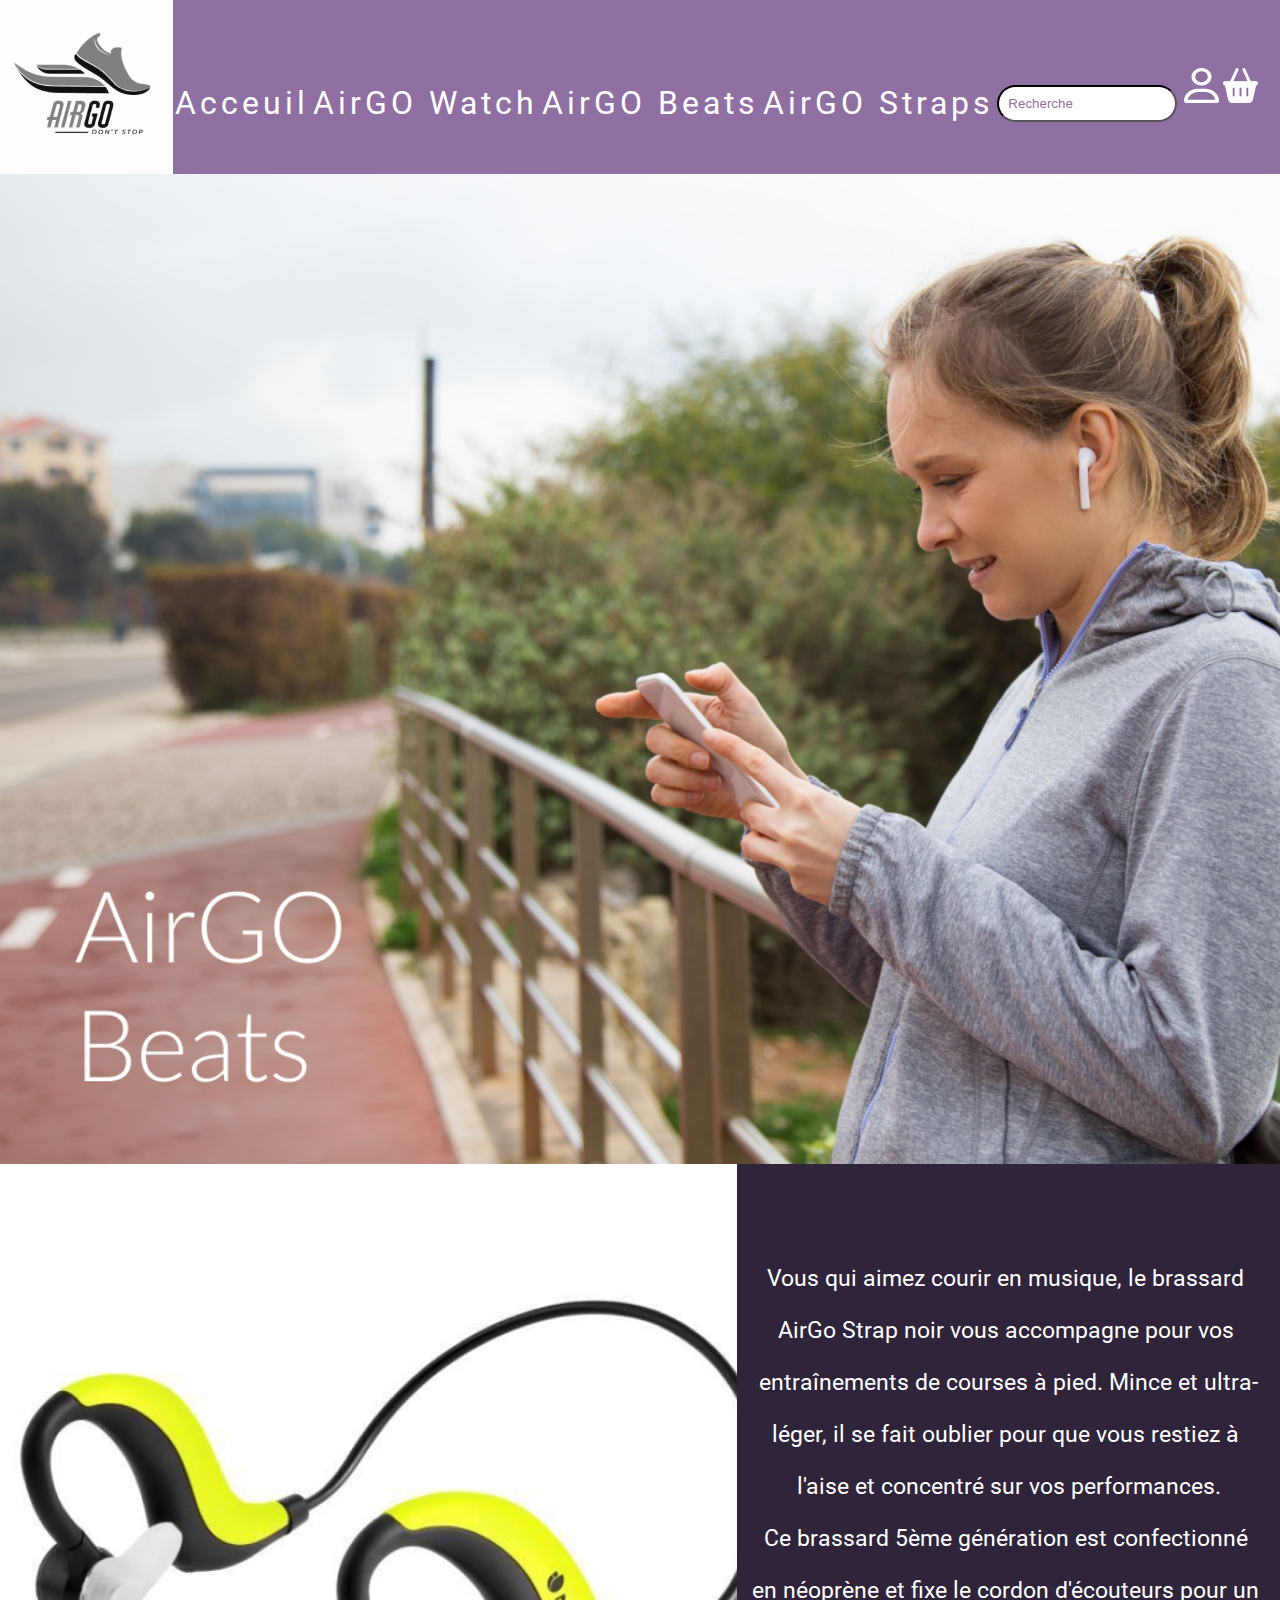
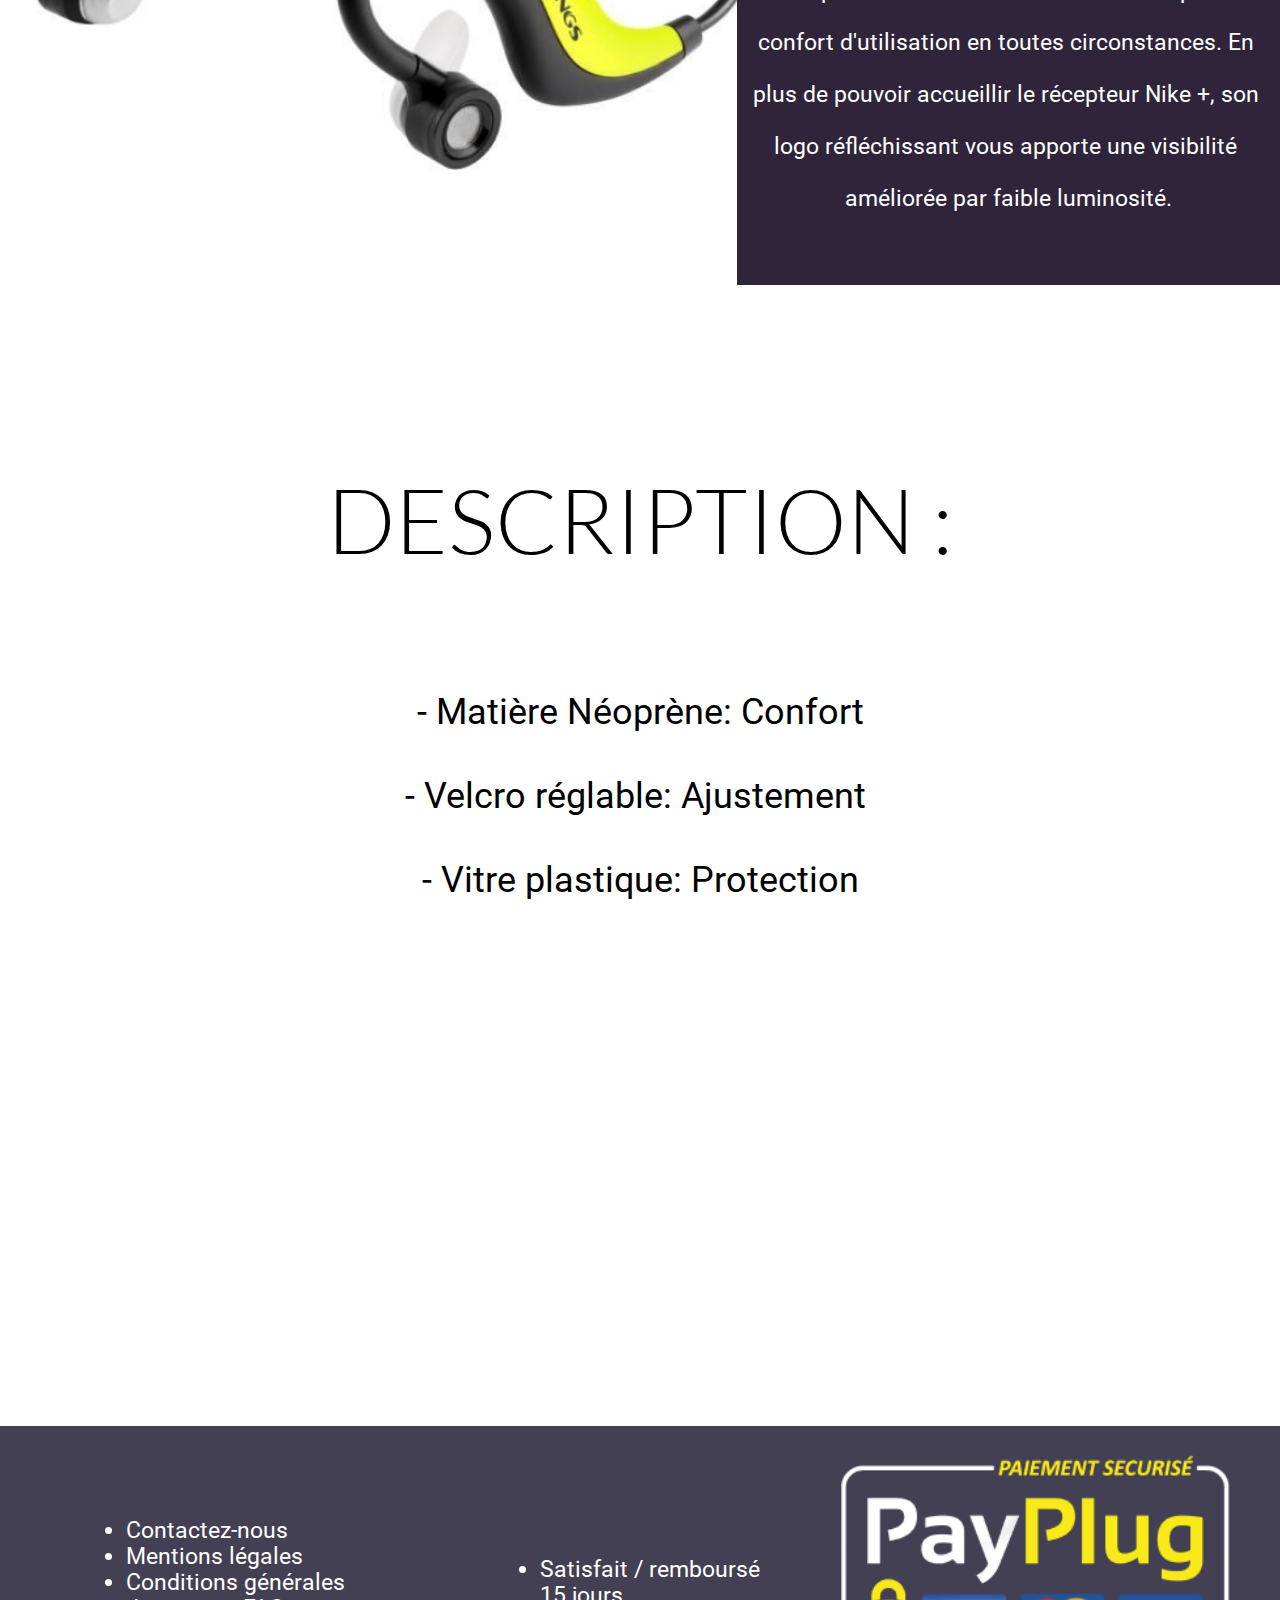
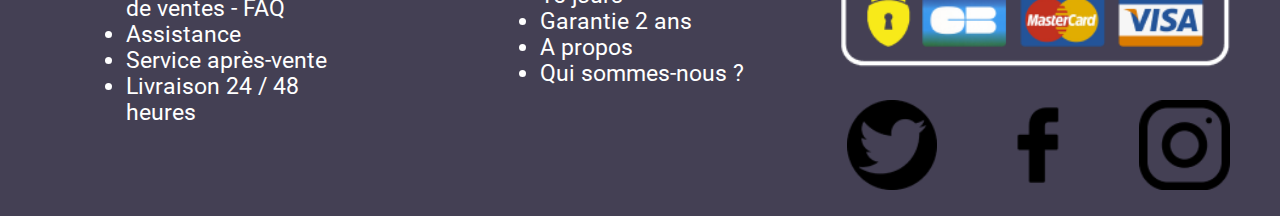
==== static/page/airGoBeats.html @ e10c3650 "Page AirGO Beats terminé et airGo Watch il manque le responsive" ====
<!DOCTYPE html>
<html lang="en">
<head>
    <meta charset="UTF-8">
    <meta http-equiv="X-UA-Compatible" content="IE=edge">
    <meta name="viewport" content="width=device-width, initial-scale=1.0">
    <link rel="stylesheet" href="../page/css/airGoBeats.css">
    <title>AirGO Beats</title>
</head>
<body>
     <!--START HEADER-->
     <header>
        <div id="contheader-nav">
            <div id="div-logo">
                <img src="../image/Logo.png" alt="Logo AirGo Run">
            </div>

            <nav id="nav_header">
                <ul id="ul_navheader">
                    <a href="#" class="li-header">
                        <li class="btn-plain">Acceuil</li>
                    </a>
                    <a href="#" class="li-header">
                        <li class="btn-plain">AirGO Watch</li>
                    </a>
                    <a href="#" class="li-header">
                        <li class="btn-plain">AirGO Beats</li>
                    </a>
                    <a href="#" class="li-header">
                        <li class="btn-plain">AirGO Straps</li>
                    </a>
                    <input id="search" type="search" placeholder="Recherche">
                </ul>

            </nav>

            <div id="iconeheader">
                <div id="icn-user">
                    <a href="#"><img src="../image/icone.user.png" alt="icone utilisateur"></a>
                </div>
                <div id="icn-panier">
                    <a href="#"><img src="../image/icone.panier.png" alt="icone panier"></a>
                </div>
            </div>
        </div>
        <div id="img-header">
            <h1>
<!-- <pre id="pre-h1">AirGO 
WATCH</pre> -->
            </h1>
        </div>
    </header>

<!--END HEADER-->

<!-- Start première section -->
<section id="secta">
    <div id="lefta">
<img id="casque" src="../image/airgobeats.casque.png" alt="image de casque">
    </div>
    <div id="righta">
<pre id="preA">



Vous qui aimez courir en musique, le brassard 

AirGo Strap noir vous accompagne pour vos 

entraînements de courses à pied. Mince et ultra-

léger, il se fait oublier pour que vous restiez à 

l'aise et concentré sur vos performances.

Ce brassard 5ème génération est confectionné 

en néoprène et fixe le cordon d'écouteurs pour un 

confort d'utilisation en toutes circonstances. En 

plus de pouvoir accueillir le récepteur Nike +, son 

logo réfléchissant vous apporte une visibilité 

améliorée par faible luminosité.


</pre>
    </div>
</section>
<!--END première section -->


<!-- start section description -->

<section id="sectb">
    <div id="div-sectb">
        <h2 id="h2-sectb">
            DESCRIPTION :
        </h2>
        <pre id="pre-sectb">

- Matière Néoprène: Confort

- Velcro réglable: Ajustement 

- Vitre plastique: Protection




        </pre>
    </div>
</section>

<!--END section description-->

        <!--START FOOTER-->


        <footer id="footer_home">
            <div class="renseig">
               <ul class="ulfooter">
                   <a href="#" class="a_footer"><li>Contactez-nous</li></a>
                   <a href="#" class="a_footer"><li>Mentions légales</li></a>
                   <a href="#" class="a_footer"><li>Conditions générales de ventes - FAQ</li></a>
                   <a href="#" class="a_footer"><li>Assistance</li></a>
                   <a href="#" class="a_footer"><li>Service après-vente</li></a>
                   <a href="#" class="a_footer"><li>Livraison 24 / 48 heures</li></a>
               </ul>
            </div>
            <div class="renseig">
             <ul class="ulfooter">
               <a href="#" class="a_footer"><li>Satisfait / remboursé 15 jours</li></a>
               <a href="#" class="a_footer"><li>Garantie 2 ans</li></a>
               <a href="#" class="a_footer"><li>A propos</li></a>
               <a href="#" class="a_footer"><li>Qui sommes-nous ?</li></a>
             </ul>
            </div>
            <div id="logo">
               <img id="size_pay" src="../image/payplug.png" alt="image paiment de sécurité">
              <div id="icone_footer">
   <img class="icone-footer" src="../image/twitter.png" alt="logo twitter">
   <img class="icone-footer" src="../image/facebook.png" alt="logo facebook">
   <img class="icone-footer" src="../image/instagram.png" alt="logo instagram">
              </div>
            </div>
       </footer>
       
       <!--END FOOTER-->
</body>
</html>
---- static/page/css/airGoBeats.css ----
@font-face {
    font-family: "roboto";
    src: url("../../font/Roboto/Roboto-Regular.ttf")format(truetype);
}

@font-face {
    font-family: "lato";
    src: url("../../font/Lato/Lato-Light.ttf")format(truetype);
}
html{
    --res: calc(0.01 * 10vmin)
}
body{
    margin:0;
}

/* START HEADER */

#contheader-nav{
    background-color: #9070A3;
    display: flex;
    justify-content: space-around;
    width: 100%;
}
#nav_header{
    width: 100%;
}

#ul_navheader{
    display: flex;
    justify-content: space-around;
    height: 100%;
    align-items: center;
    width: 100%;
    padding-left: 0;
}
.li-header{
    font-size: calc(36 * var(--res));
    font-family: "roboto";
    text-decoration: none;
    list-style: none;
    color: #ffff;
    letter-spacing: 4px;
}
#div-logo{
    display: flex;
    justify-content: start;

}
#iconeheader{
    width: 10%;
    display: flex;
    align-items: center; 
}
#icn-user{
    margin:calc(5 * var(--res))
}
#search{
    border-radius: 2.5rem;
    border-color: #000;
    padding: calc(10 * var(--res));
    width: calc(200 * var(--res));
}
input::placeholder{
    color: #9070A3;
}

.btn-plain:hover{
border-bottom-style: solid;
border-color: #fff;
}

#img-header{
    background-image: url(../../image/header.casque.png);
    background-repeat: no-repeat;
    background-size: cover;
    height: calc(1100 * var(--res));
    display: flex;
    justify-content: start;
    align-items: end;
}
h1{
    margin:0;
}
#pre-h1{
    font-family: "lato";
    font-size: calc(80 * var(--res));
    color: #fff;
    margin-left: calc(50 * var(--res));
    font-weight: lighter;
}
/* END HEADER */
#lefta{
    width: 100%;
}
#righta{
    background-color: #2F243A;
    color: #fff;
    font-family: "roboto";
    text-align: center;
    font-size: calc(35* var(--res));
    width: 100%;

}
#secta{
    display: flex;
}
#preA{
    color: #fff;
    font-family: "roboto";
    text-align: center;
    font-size: calc(25* var(--res));

}
#casque{
    height: 100%;
}


/*Start section B*/

#h2-sectb{
    font-family: "lato";
    font-size: calc(100*var(--res));
    font-weight: lighter;
}
#pre-sectb{
    font-family: "roboto";
    font-size: calc(40*var(--res));
    margin: 0;
}
#sectb{
    text-align: center;
    margin-top: calc(200*var(--res));
}
#div-sectb{
    width: 100%;
}

/*End section B*/
/*
Start footer
*/
#footer_home{
    display: flex;
    background-color:#444054 ;
    width: 100%;
    margin-top: calc(350 * var(--res));

}
.ulfooter{
    margin: 0;
    display: block;
    padding: calc(50* var(--res));
    margin-left: calc(90 * var(--res));
}
.renseig{
width: 100%;
display: flex;
align-items: center;
}
.a_footer{
    color: #fff;
    font-family: "roboto";
    font-size: calc(25 * var(--res));
    text-decoration: none;
}
#logo{
    width: 100%;
text-align: right;
}
.icone-footer{
    height: calc(100* var(--res));
    margin-right: calc(55 * var(--res));
    margin-top: calc(25 * var(--res));
    margin-bottom: calc(25 * var(--res));
}
#size_pay{
    height: calc(250 * var(--res));
    margin-top: calc(25 * var(--res));
    margin-right: calc(40 * var(--res));
}
/* end footer*/
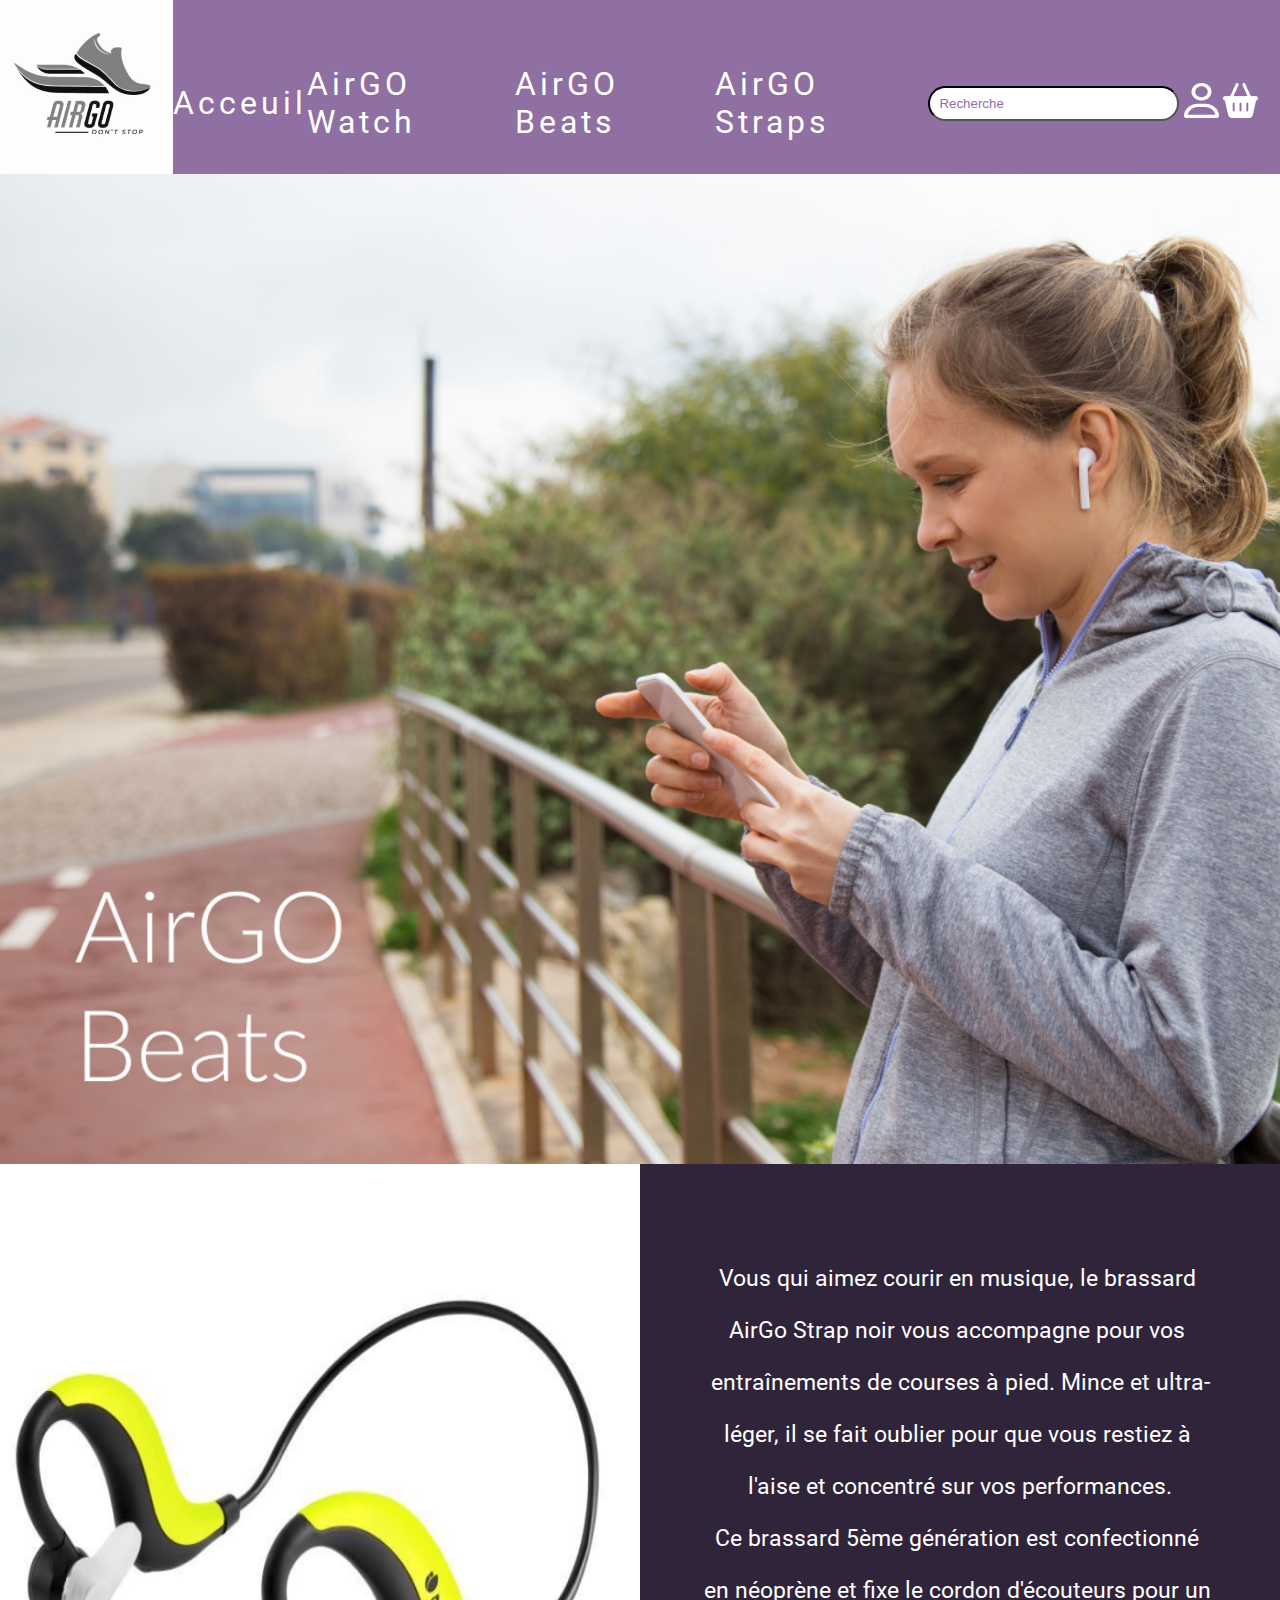
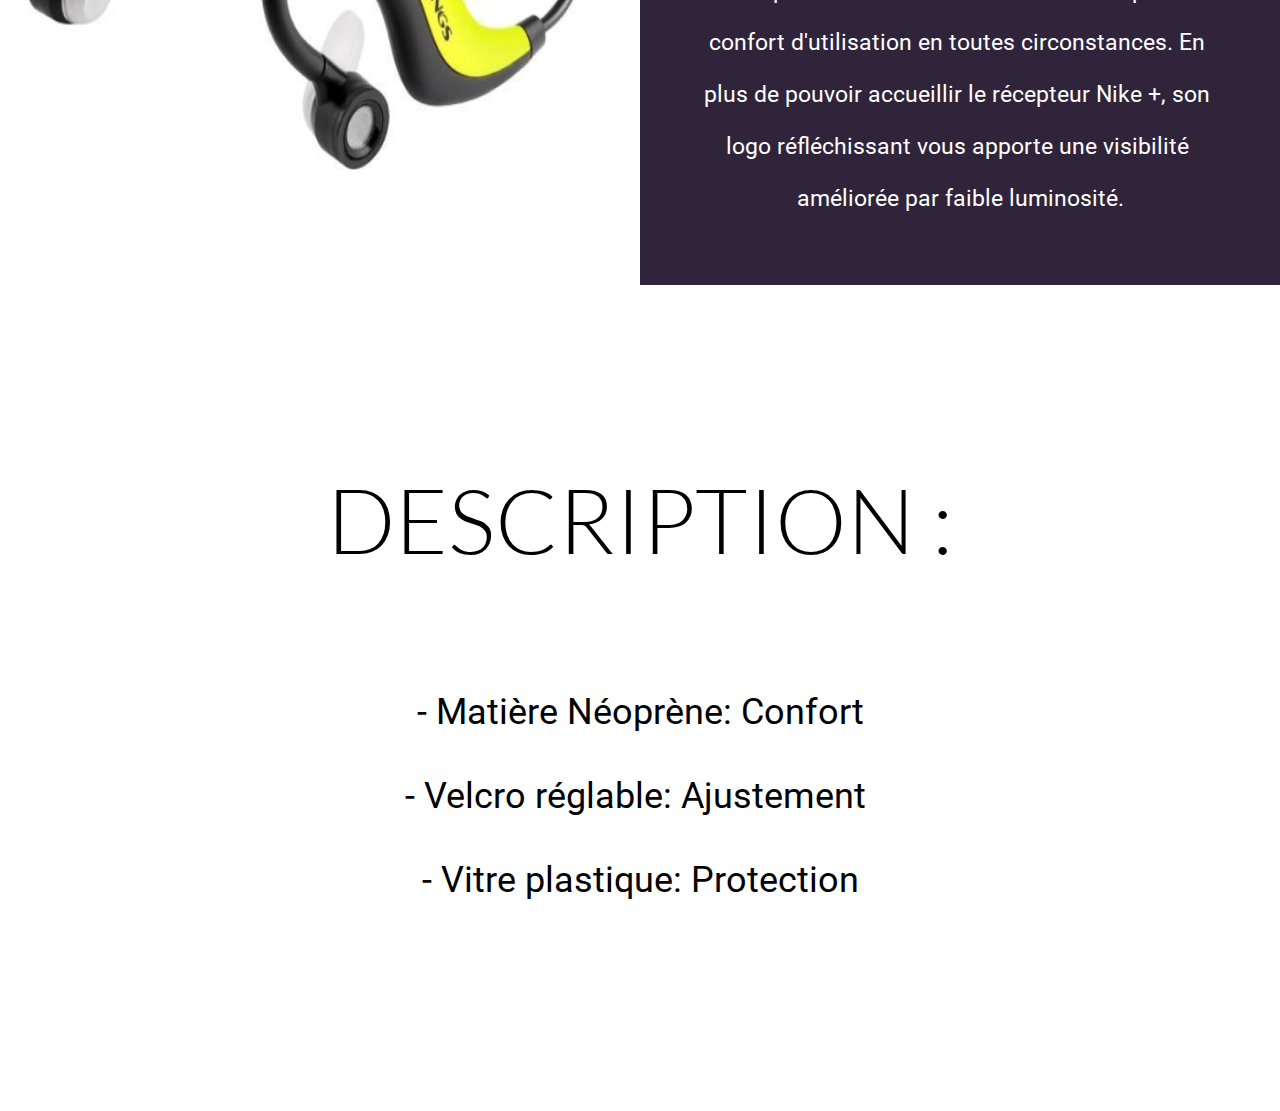
==== commit 0239cb59: "responsive de la page airGo Beats terminé il manque le responsive footer" ====
--- a/static/page/airGoBeats.html
+++ b/static/page/airGoBeats.html
@@ -49,6 +49,18 @@
 WATCH</pre> -->
             </h1>
         </div>
+        <nav id="resp">
+            <hr>
+            <hr>
+            <hr>
+            <ul id="men">
+                <li>Accueil</li>
+                <li>AirGO Watch</li>
+                <li>AirGO Beats</li>
+                <li>AirGO Straps</li>
+
+            </ul>
+        </nav>
     </header>
 
 <!--END HEADER-->
@@ -59,6 +71,10 @@
 <img id="casque" src="../image/airgobeats.casque.png" alt="image de casque">
     </div>
     <div id="righta">
+        <h2 id="h2a">
+            AirGO 
+            Beats
+        </h2>
 <pre id="preA">
 
 
@@ -88,6 +104,43 @@
 
 </pre>
     </div>
+</section>
+<section id="secta-bis">
+    <pre id="prea-bis">
+
+
+
+Vous qui aimez courir en musique, le
+
+brassard AirGo Strap noir vous
+
+accompagne pour vos entraînements de 
+
+courses à pied. Mince et ultra-léger, il se 
+
+fait oublier pour que vous restiez à l'aise 
+
+et concentré sur vos performances.
+        <span id="prea-span">
+Ce brassard 5ème génération est
+
+confectionné en néoprène et fixe le
+
+cordon d'écouteurs pour un confort
+
+d'utilisation en toutes circonstances. En
+
+plus de pouvoir accueillir le récepteur 
+
+Nike +, son logo réfléchissant vous 
+
+apporte une visibilité améliorée par faible
+
+luminosité</span>       
+        </pre>
+        <div id="btn-sav">
+        <span id="btn-voir-plus">Voir plus</span>
+</div>
 </section>
 <!--END première section -->
 
@@ -113,7 +166,27 @@
         </pre>
     </div>
 </section>
-
+<section id="sectb-bis">
+    <div id="leftb-bis">
+        <h2 id="h2b-bis">
+            DESCRIPTION : 
+        </h2>
+    </div>
+    <div id="rightb-bis">
+        <img id="testt"src="../image/casque-sport.jpg" alt="">
+    </div>
+</section>
+<section id="sectb-bis-desc">
+    <pre id="preb-bis">
+        - Matière Néoprène: Confort
+
+        - Velcro réglable: Ajustement 
+        
+        - Vitre plastique: Protection
+
+
+    </pre>
+</section>
 <!--END section description-->
 
         <!--START FOOTER-->
@@ -149,5 +222,6 @@
        </footer>
        
        <!--END FOOTER-->
+<script src="../../script.js"></script>
 </body>
 </html>--- a/static/page/css/airGoBeats.css
+++ b/static/page/css/airGoBeats.css
@@ -53,13 +53,18 @@
     align-items: center; 
 }
 #icn-user{
-    margin:calc(5 * var(--res))
+    margin:calc(5 * var(--res));
+    height: calc(10*var(--res));
+}
+#icn-panier{
+    height: calc(10*var(--res));
 }
 #search{
     border-radius: 2.5rem;
     border-color: #000;
     padding: calc(10 * var(--res));
-    width: calc(200 * var(--res));
+    width: calc(300 * var(--res));
+    height: 35px;
 }
 input::placeholder{
     color: #9070A3;
@@ -110,10 +115,10 @@
     font-family: "roboto";
     text-align: center;
     font-size: calc(25* var(--res));
-
 }
 #casque{
     height: 100%;
+    width: 100%;
 }
 
 
@@ -142,7 +147,7 @@
 Start footer
 */
 #footer_home{
-    display: flex;
+    display: none;
     background-color:#444054 ;
     width: 100%;
     margin-top: calc(350 * var(--res));
@@ -180,4 +185,187 @@
     margin-top: calc(25 * var(--res));
     margin-right: calc(40 * var(--res));
 }
-/* end footer*/+/* end footer*/
+#h2a{
+    display: none;
+}
+#prea-bis{
+    display: none;
+}
+#prea-span{
+    display: none;
+}
+#btn-voir-plus{
+    display: none;
+}
+#brassard{
+    height: 100%;
+    width: 100%;
+}
+#sectb-bis-desc{
+    display: none;
+}
+
+#sectb-bis{
+    display: none;
+}
+
+
+#resp{
+    width:100% ;
+    background-color: #9070A3;
+    padding-top: 15px;
+    padding-bottom: 16px;
+    display: none;
+    animation: fade 0.5s;
+}
+#resp hr{
+    border-radius: 2px;
+    height: 4px;
+    width: 26px;
+    border: 0px;
+    background-color: antiquewhite;
+    margin: 5px 5px;
+    text-align: right;
+}
+
+#resp ul{
+    display: none;
+    padding-inline-start: 0px;
+    margin: 0;
+}
+
+#resp ul li{
+    text-align: center;
+    width: 60%;
+    margin: 0 auto;
+    font-family: sans-serif;
+    list-style: none;
+    padding: 10px 3px;
+    color: antiquewhite;
+    font-weight: bold;
+    transition: color 0.5s, background-color 0.5s;
+}
+#resp ul li:hover{
+    color: #9070A3;
+    background-color: antiquewhite;
+}
+@keyframes fadein {
+    0% {
+        height: 0px;
+        opacity: 0;
+    }
+
+    100% {
+        height:190px;
+        opacity: 1;
+    }
+}
+@keyframes fadeout {
+    0% {
+        opacity: 1;
+        height:190px;
+    }
+
+    100% {
+        opacity: 0;
+        height: 0px;
+    }
+}
+
+
+@media screen and (max-width: 960px) {
+    #resp{
+        display: block;
+        text-align: -moz-right;   
+    }
+    #contheader-nav, #iconeheader, #img-header, #prea, #preb, #prec{
+        display: none;
+    }
+    #secta-bis{
+        display: block;
+        color: #9070A3;
+        font-size: calc(45*var(--res));
+        text-align: center;
+    }
+    #preA{
+        display: none;
+    }
+    #prea-bis{
+        display: block;
+        font-family: "roboto";
+        font-size: calc(40*var(--res));
+    }
+#sectb-bis{
+    display: flex;
+    margin-top: calc(120*var(--res));
+}
+#sectb-bis-desc{
+    display: block;
+    color: #9070A3;
+    font-size: calc(40*var(--res));
+    text-align: center;
+    margin-top: calc(180*var(--res));
+}
+    #preb-bis{
+        font-family: "roboto";
+        margin: 0;
+        width: 100%;
+    }
+    #sectc-bis{
+        display: block;
+        color: #9070A3;
+        font-size: calc(45*var(--res));
+        text-align: center;
+    }
+    #prec-bis{
+        font-family: "roboto";
+    }
+    #h2a{
+        font-family: "lato";
+        color: #fff;
+        font-size: calc(70*var(--res));
+        font-weight: lighter;
+        text-align: center;
+        display: block;
+    }
+   #righta{
+    display: flex;
+    align-items: center;
+    justify-content: center;
+   }
+   #btn-voir-plus{
+    display: block;
+    text-decoration: none;
+    color: #fff;
+    background-color: #9070A3;
+    border-radius: 10px;
+    width: 25%;
+    margin: auto;
+    padding: 5px;
+    cursor: pointer;
+}
+#sectb{
+    display: none;
+}
+#leftb-bis{
+    width: 100%;
+    display: flex;
+    justify-content: center;
+    align-items: center;
+    background-color: #2F243A;
+    color: #fff;
+    font-size: calc(35*var(--res));
+}
+#rightb-bis{
+    width: 100%;
+}
+#testt{
+    width: 100%;
+    height: 100%;
+}
+#h2b-bis{
+    font-family: "lato";
+    font-weight: lighter;
+}
+}